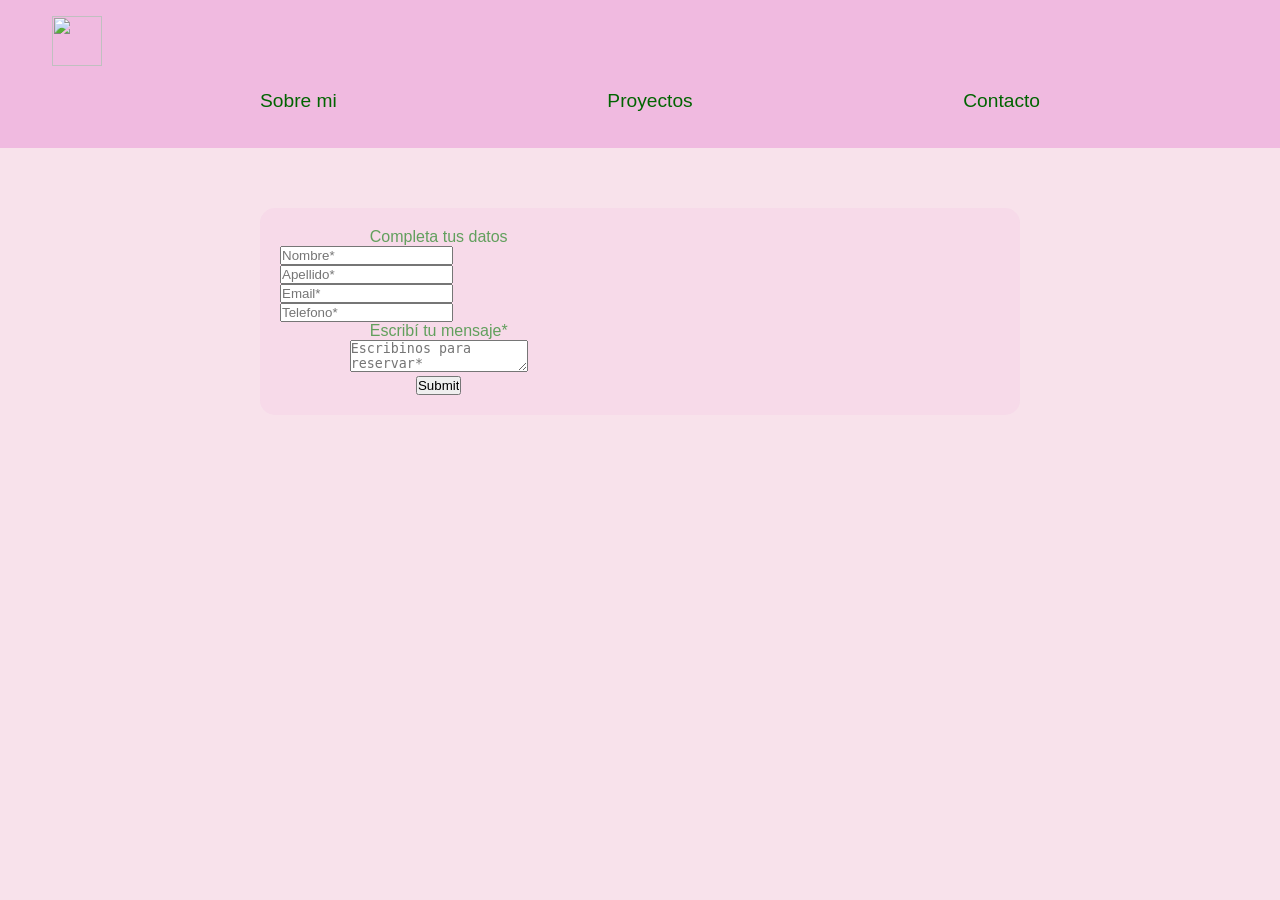
==== contacto.html @ 5eae5b71 "cree el html de proyectos, sobre mi y contacto" ====
<!DOCTYPE html>
<html lang="es">

<head>
    <link rel="icon" href="imagenes/favicon-rochi.png" alt="favicon">
    <meta charset="utf-8"/>
    <title>Rocio Gabalda</title>
    <link rel="stylesheet" href="estilos.css">
</head>

<body>
    
<!---------------------------------------- HEADER --------------------------------------------->

<header>
    <a href="index.html" target="_self" class="header_logo-container">
        <img class="header_logo" src="imagenes/logo-inicio.png" width="50px" height="50px">
    </a>
    <nav>
        <a href="sobremi.html"target="_self">Sobre mi</a>
        <a href="proyectos.html" target="_self">Proyectos</a>
        <a href="contacto.html" target="_self">Contacto</a>
    </nav>
</header>

<!---------------------------------------- MAIN --------------------------------------------->

<main>
    <section class="container_completatusdatos">
                    <form class="completatusdatos">
                        <div class="container_rellenar">
                            <p class="titulo_formularios">Completa tus datos</p>
                            <div class="rellenar">
                                <input class="estilo_input" type="text" name="Nombre" id="Nombre" maxlength="30" placeholder="Nombre*" required>
                                <input class="estilo_input" type="text" name="Nombre" id="Nombre" maxlength="30" placeholder="Apellido*" required>
                                <input class="estilo_input" type="email" name="Email" id="Email" placeholder="Email*" required>
                                <input class="estilo_input" type="tel" name="Telefono" id="Telefono" placeholder="Telefono*" required>
                            </div>
                        </div>

                        <div class="textarea">
                            <p class="subtitulos_formularios">Escribí tu mensaje*</p>
                            <textarea class="columna_escribinos" name="escribinos" id="escribinos" placeholder="Escribinos para reservar*" required></textarea>
                        </div>

                        <div class="enviar_mensaje">
                            <input class="boton_enviar_formulario" type="submit" name="Enviar" id="Enviar" placeholder="Enviar">
                        </div>
                    </form>
                </section>
            </section>
</main>
---- estilos.css ----
@charset "utf-8"; /* CSS DOCUMENT */
 
@font-face {
    font-family: poppins regular;
    src: url(fuentes/Poppins-Regular.ttf) format(truetype);
    font-weight: normal;
    font-style: normal;
}
 
@font-face {
    font-family: poppins bold;
    src: url(fuentes/Poppins-Bold.ttf) format(truetype);
    font-weight: bold;
    font-style: normal;
}
 
@font-face {
    font-family: poppins light;
    src: url(fuentes/Poppins-Light.ttf) format(truetype);
    font-weight: auto;
    font-style: normal;
}
 
* {
    margin: 0;
    padding: 0;
    box-sizing: border-box;
}
 
body {
    font-family: poppins light, sans-serif;
    color: #1d851daf;
    background-color: #f8e2eb;
}
 
/*aplicaciones*/
 
h1 {
    font-family: poppins regular, sans-serif;
    font-size: 2.5rem;
    color: darkgreen
}
 
h2 {
    font-family: poppins bold, sans-serif color;
    color: darkgreen
}
 
h3 {
    font-family: poppins bold, sans-serif;
    color: darkgreen
}
 
a {
    text-decoration: none;
    color: darkgreen;
    margin-left: 20px;
}
 
a:hover {
    color: rgb(156, 88, 136);
}
 
p, h2, h3 {
    text-align: center;
}
 
ul {
    text-align: center;
    list-style: none;
}
 
header {
    padding: 16px 32px;
    background-color: rgb(240, 186, 224);
    width: 100%;
}
 
header nav {
    display: flex;
    align-items: center;
    justify-content: space-between;
    max-width: 800px;
    margin: 0 auto;
    padding-top: 20px;
    padding-bottom: 20px;
}
 
header nav a {
    text-decoration: none;
    color: darkgreen;
    font-size: 1.2rem;
}
 
main {
    max-width: 800px;
    margin: 0 auto;
    padding: 20px;
}
 
 
div.contenedor-titulo {
    /*border: 1px solid darkgreen;*/
    padding: 20px;
    display: flex;
    gap: 20px;
    justify-content: space-between;
    align-items: center;
    background-color: rgb(240, 186, 224);
    border-radius: 15px;
    box-shadow: #DDD 10px 10px 15px;
}
 
div.contenedor-titulo div:first-child {
    max-width: 400px;
}
 
div.contenedor-titulo div:first-child p  {
    text-align: left;
}
 
div.contenedor-titulo h1 {
    margin:0;
    padding:0;
}
 
section {
    margin-top: 40px;
    padding:20px;
    background-color: rgba(240, 185, 223, 0.2);
    display: flex;
    flex-wrap: wrap;
    gap: 20px;
    justify-content: space-between;
    justify-items: center;
    border-radius: 15px;
}
 
section h2 {
    width: 100%;
}
section div {
    width: 45%;
    text-align: center;
}
section article {
    width: 100%;
    text-align: center;
}
section ul {
    width: 100%;
    text-align: center;
}
section ul li {
    font-size: 1.2rem;
    line-height: 45px;
    transition: all 0.3s ease-in-out;
    cursor: pointer;
}
section ul li:hover {
    color: rgb(240, 186, 224);
    transform: scale(1.1);
}
 
footer {
    padding: 16px 32px;
    background-color: rgb(240, 186, 224);
    width: 100%;
}
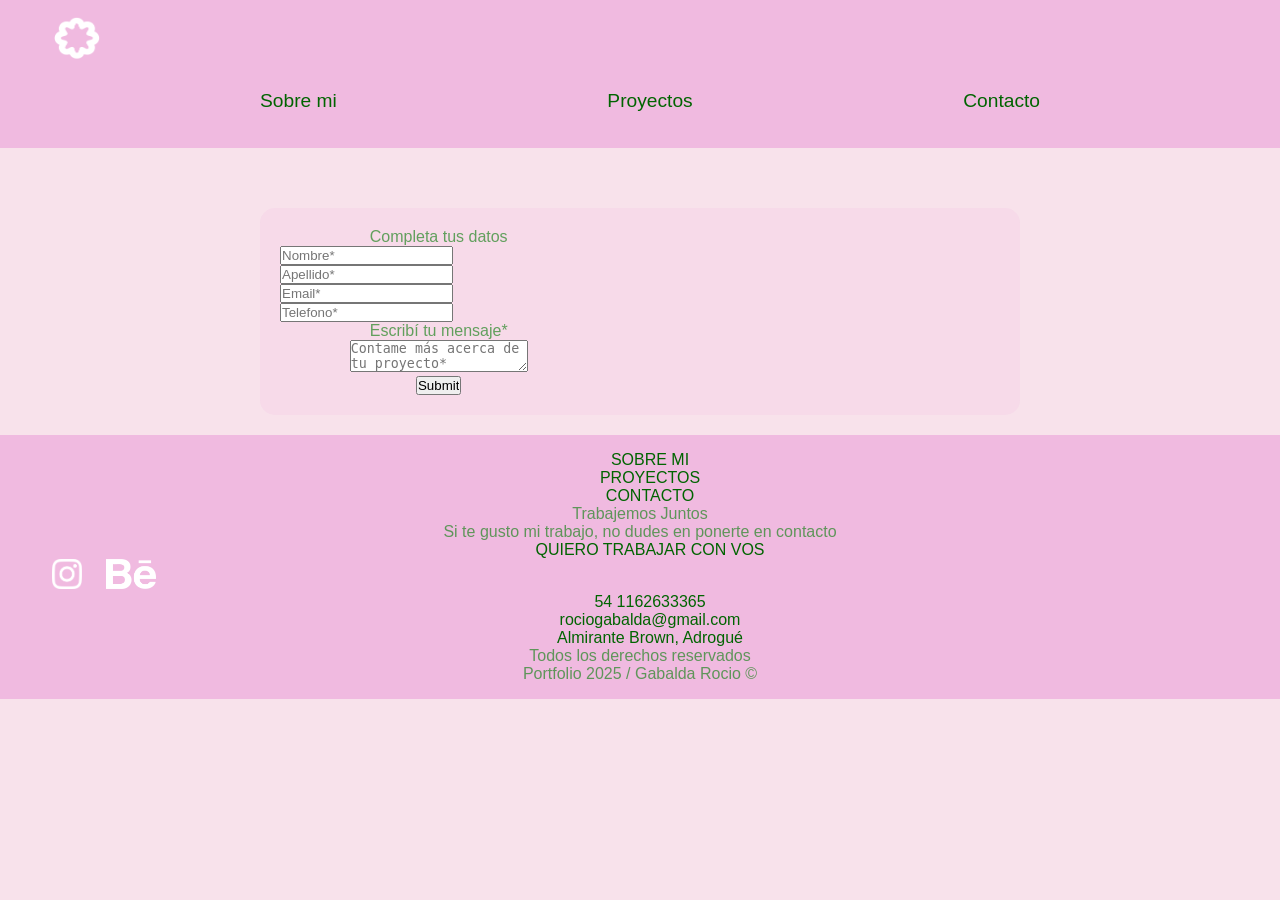
==== commit 3fbd3df3: "agregue fuentes" ====
--- a/contacto.html
+++ b/contacto.html
@@ -9,12 +9,12 @@
 </head>
 
 <body>
-    
+
 <!---------------------------------------- HEADER --------------------------------------------->
 
 <header>
     <a href="index.html" target="_self" class="header_logo-container">
-        <img class="header_logo" src="imagenes/logo-inicio.png" width="50px" height="50px">
+        <img class="header_logo" src="imagenes/header/logo-inicio.png" width="50px" height="50px">
     </a>
     <nav>
         <a href="sobremi.html"target="_self">Sobre mi</a>
@@ -40,7 +40,7 @@
 
                         <div class="textarea">
                             <p class="subtitulos_formularios">Escribí tu mensaje*</p>
-                            <textarea class="columna_escribinos" name="escribinos" id="escribinos" placeholder="Escribinos para reservar*" required></textarea>
+                            <textarea class="columna_escribinos" name="escribinos" id="escribinos" placeholder="Contame más acerca de tu proyecto*" required></textarea>
                         </div>
 
                         <div class="enviar_mensaje">
@@ -50,3 +50,69 @@
                 </section>
             </section>
 </main>
+
+<!---------------------------------------- FOOTER --------------------------------------------->
+
+<footer class="footer_contenedor">
+    <div class="footer_contactos">
+        <div class="botones_contenedor">
+            <div class="interlineado_botones_footer">
+            <ul class="botones_footer">
+                <li><a href="sobremi.html">SOBRE MI</a></li>
+                <li><a href="proyectos.html">PROYECTOS</a></li>
+                <li><a href="contacto.html">CONTACTO</a></li>
+            </ul>
+        </div>
+        </div>
+
+    <div class="container_trabajemosjuntos">
+        <div class="titulo_trabajemos">
+            <p class="trabajemosjuntos">Trabajemos Juntos</p>
+            <p class="sitegustomitrabajo">Si te gusto mi trabajo, no dudes en ponerte en contacto</p>
+        </div>
+        <div class="container_boton_quierotrabajarconvos">
+            <p class="boton_quierotrabajarconvos"><a href="contacto.html">QUIERO TRABAJAR CON VOS</a></p>
+        </div>
+    </div>
+
+    <div class="container_contactos">
+        <div class="derecha_contactos">
+            <div class="container_iconos_redes">
+                <a class="iconos_redes" href="https://www.instagram.com/litha.dg/" target="_blank">
+                    <img href="https://www.instagram.com/litha.dg/" target="_blank" src="imagenes/footer/instagram.png" width="30px" height="30px" alt="iconoig">
+                </a>
+                <a class="iconos_redes" href="https://www.behance.net/romendes1" target="_blank">
+                    <img src="imagenes/footer/behance.png" width="50px" height="30px" alt="iconobehance"> 
+                </a>
+            </div>
+
+        <div class="container_lista_contactos">    
+            <ul>
+                <li> 
+                    <a class="lista_contactos" href="" target="_blank">54 1162633365 </a>
+                </li>
+                <li> 
+                    <a class="lista_contactos" href="" target="_blank">rociogabalda@gmail.com </a>
+                </li>
+                <li> 
+                    <a class="lista_contactos" href="" target="_blank">Almirante Brown, Adrogué</a>
+                </li>
+            </ul>
+        </div>
+        </div>
+    </div>
+
+    </div>
+
+
+            <div class="container_derechosdeautor">
+                <div class="texto_derechos">
+                    <p>Todos los derechos reservados</p>
+                </div>
+                <div class="texto_derechos">
+                    <p>Portfolio 2025 / Gabalda Rocio ©</p>
+                </div>
+            </div>
+        
+</footer>
+</body>
--- a/estilos.css
+++ b/estilos.css
@@ -1,26 +1,33 @@
 @charset "utf-8"; /* CSS DOCUMENT */
- 
+
 @font-face {
-    font-family: poppins regular;
-    src: url(fuentes/Poppins-Regular.ttf) format(truetype);
+    font-family: comba;
+    src: url(fuentes/Comba\ BoldUltraWide.ttf) format(truetype);
     font-weight: normal;
     font-style: normal;
 }
- 
+
 @font-face {
     font-family: poppins bold;
     src: url(fuentes/Poppins-Bold.ttf) format(truetype);
     font-weight: bold;
     font-style: normal;
 }
- 
+
 @font-face {
-    font-family: poppins light;
-    src: url(fuentes/Poppins-Light.ttf) format(truetype);
-    font-weight: auto;
+    font-family: poppins medium;
+    src: url(fuentes/Poppins-Medium.ttf) format(truetype);
+    font-weight: medium;
     font-style: normal;
 }
- 
+
+@font-face {
+    font-family: poppins semi bold;
+    src: url(fuentes/Poppins-SemiBold.ttf) format(truetype);
+    font-weight: bold;
+    font-style: normal;
+}
+
 * {
     margin: 0;
     padding: 0;
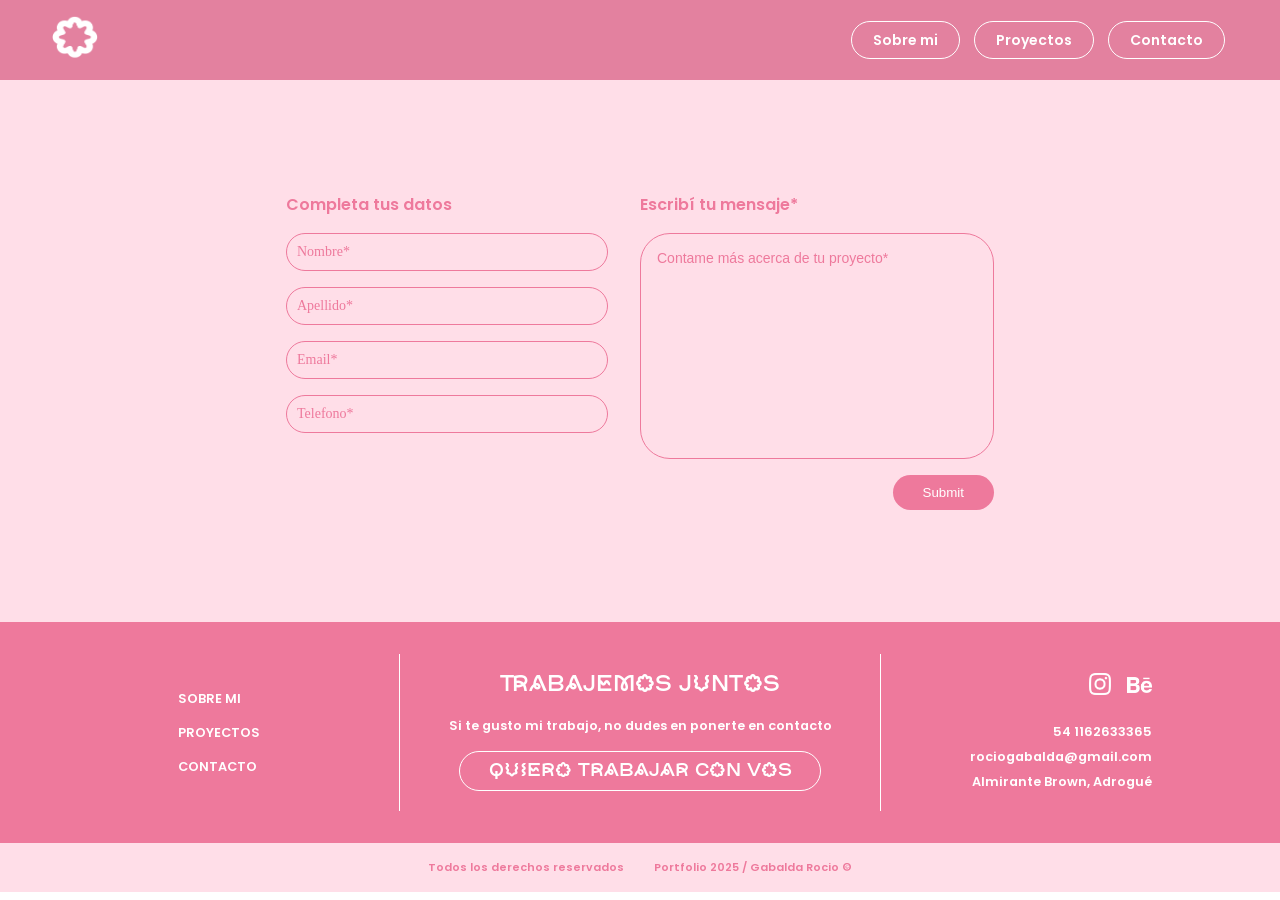
==== commit 076a0287: "hice cambios en el css" ====
--- a/contacto.html
+++ b/contacto.html
@@ -25,10 +25,10 @@
 
 <!---------------------------------------- MAIN --------------------------------------------->
 
-<main>
-    <section class="container_completatusdatos">
+<main class="fondo_rosa">
+    <section class="contenedor_completatusdatos">
                     <form class="completatusdatos">
-                        <div class="container_rellenar">
+                        <div class="contenedor_rellenar">
                             <p class="titulo_formularios">Completa tus datos</p>
                             <div class="rellenar">
                                 <input class="estilo_input" type="text" name="Nombre" id="Nombre" maxlength="30" placeholder="Nombre*" required>
@@ -39,12 +39,11 @@
                         </div>
 
                         <div class="textarea">
-                            <p class="subtitulos_formularios">Escribí tu mensaje*</p>
-                            <textarea class="columna_escribinos" name="escribinos" id="escribinos" placeholder="Contame más acerca de tu proyecto*" required></textarea>
+                            <p>Escribí tu mensaje*</p>
+                            <textarea class="escribi_tu_mensaje"" name="escribinos" id="escribinos" placeholder="Contame más acerca de tu proyecto*" required></textarea>
+                            <div class="enviar_mensaje">
+                            <input class="boton_enviar_formulario" type="submit" name="Enviar" id="Enviar" placeholder="Enviar">
                         </div>
-
-                        <div class="enviar_mensaje">
-                            <input class="boton_enviar_formulario" type="submit" name="Enviar" id="Enviar" placeholder="Enviar">
                         </div>
                     </form>
                 </section>
@@ -65,28 +64,28 @@
         </div>
         </div>
 
-    <div class="container_trabajemosjuntos">
+    <div class="contenedor_trabajemosjuntos">
         <div class="titulo_trabajemos">
             <p class="trabajemosjuntos">Trabajemos Juntos</p>
             <p class="sitegustomitrabajo">Si te gusto mi trabajo, no dudes en ponerte en contacto</p>
         </div>
-        <div class="container_boton_quierotrabajarconvos">
+        <div class="contenedor_boton_quierotrabajarconvos">
             <p class="boton_quierotrabajarconvos"><a href="contacto.html">QUIERO TRABAJAR CON VOS</a></p>
         </div>
     </div>
 
-    <div class="container_contactos">
+    <div class="contenedor_contactos">
         <div class="derecha_contactos">
-            <div class="container_iconos_redes">
+            <div class="contenedor_iconos_redes">
                 <a class="iconos_redes" href="https://www.instagram.com/litha.dg/" target="_blank">
-                    <img href="https://www.instagram.com/litha.dg/" target="_blank" src="imagenes/footer/instagram.png" width="30px" height="30px" alt="iconoig">
+                    <img href="https://www.instagram.com/litha.dg/" target="_blank" src="imagenes/footer/instagram.png" width="22px" height="" alt="iconoig">
                 </a>
                 <a class="iconos_redes" href="https://www.behance.net/romendes1" target="_blank">
-                    <img src="imagenes/footer/behance.png" width="50px" height="30px" alt="iconobehance"> 
+                    <img src="imagenes/footer/behance.png" width="25px" height="" alt="iconobehance"> 
                 </a>
             </div>
 
-        <div class="container_lista_contactos">    
+        <div class="contenedor_lista_contactos">    
             <ul>
                 <li> 
                     <a class="lista_contactos" href="" target="_blank">54 1162633365 </a>
@@ -105,7 +104,7 @@
     </div>
 
 
-            <div class="container_derechosdeautor">
+            <div class="contenedor_derechosdeautor">
                 <div class="texto_derechos">
                     <p>Todos los derechos reservados</p>
                 </div>
@@ -113,6 +112,8 @@
                     <p>Portfolio 2025 / Gabalda Rocio ©</p>
                 </div>
             </div>
-        
+
 </footer>
-</body>+</body>
+
+</html>
--- a/estilos.css
+++ b/estilos.css
@@ -1,4 +1,5 @@
 @charset "utf-8"; /* CSS DOCUMENT */
+
 
 @font-face {
     font-family: comba;
@@ -7,6 +8,7 @@
     font-style: normal;
 }
 
+
 @font-face {
     font-family: poppins bold;
     src: url(fuentes/Poppins-Bold.ttf) format(truetype);
@@ -14,12 +16,14 @@
     font-style: normal;
 }
 
+
 @font-face {
-    font-family: poppins medium;
-    src: url(fuentes/Poppins-Medium.ttf) format(truetype);
-    font-weight: medium;
-    font-style: normal;
-}
+    font-family: poppins light;
+    src: url(fuentes/Poppins-Light.ttf) format(truetype);
+    font-weight: auto;
+    font-family: poppins light;
+}
+
 
 @font-face {
     font-family: poppins semi bold;
@@ -31,146 +35,584 @@
 * {
     margin: 0;
     padding: 0;
-    box-sizing: border-box;
-}
- 
+}
+
+/* ======== AAPLICACIONES ======== */
 body {
-    font-family: poppins light, sans-serif;
-    color: #1d851daf;
-    background-color: #f8e2eb;
-}
- 
-/*aplicaciones*/
- 
-h1 {
-    font-family: poppins regular, sans-serif;
-    font-size: 2.5rem;
-    color: darkgreen
-}
- 
-h2 {
-    font-family: poppins bold, sans-serif color;
-    color: darkgreen
-}
- 
-h3 {
-    font-family: poppins bold, sans-serif;
-    color: darkgreen
-}
- 
-a {
-    text-decoration: none;
-    color: darkgreen;
-    margin-left: 20px;
-}
- 
-a:hover {
-    color: rgb(156, 88, 136);
-}
- 
-p, h2, h3 {
+    color: #EE799C;
     text-align: center;
-}
- 
-ul {
-    text-align: center;
-    list-style: none;
-}
- 
+    cursor: url(imagenes/cursor.png), auto;
+
+}
+
+/* ======== HEADER ======== */
 header {
-    padding: 16px 32px;
-    background-color: rgb(240, 186, 224);
-    width: 100%;
-}
- 
-header nav {
+    background-color: #e3819f;
+    display: flex;
+    justify-content: space-between;
+    align-items: center;
+    padding: 15px 50px;
+}
+
+.header_logo-container {
     display: flex;
     align-items: center;
-    justify-content: space-between;
-    max-width: 800px;
-    margin: 0 auto;
-    padding-top: 20px;
-    padding-bottom: 20px;
-}
- 
-header nav a {
+    gap: 10px;  
+}
+
+.contenedor_nav {
+display: flex;
+gap: 2rem;
+}
+
+nav a {
     text-decoration: none;
-    color: darkgreen;
-    font-size: 1.2rem;
-}
- 
-main {
-    max-width: 800px;
-    margin: 0 auto;
-    padding: 20px;
-}
- 
- 
-div.contenedor-titulo {
-    /*border: 1px solid darkgreen;*/
-    padding: 20px;
+    color: #fff;
+    font-family: 'poppins semi bold', sans-serif;
+    font-size: 14px;
+    border: 1px solid #fff;
+    border-radius: 20px;
+    padding: 8px 21px;
+    margin: 0 5px;
+    transition: 0.3s ease;
+}
+
+nav a:hover {
+    background-color: #fff;
+    color: #e3819f;
+}
+
+/* =========================== INDEX =============================== */
+
+/* ======== MAIN ======== */
+.hero_fondo {
+    height: 700px;
     display: flex;
-    gap: 20px;
-    justify-content: space-between;
+    justify-content: center;
     align-items: center;
-    background-color: rgb(240, 186, 224);
-    border-radius: 15px;
-    box-shadow: #DDD 10px 10px 15px;
-}
- 
-div.contenedor-titulo div:first-child {
-    max-width: 400px;
-}
- 
-div.contenedor-titulo div:first-child p  {
-    text-align: left;
-}
- 
-div.contenedor-titulo h1 {
-    margin:0;
-    padding:0;
-}
- 
-section {
-    margin-top: 40px;
-    padding:20px;
-    background-color: rgba(240, 185, 223, 0.2);
+    background-image: url('imagenes/inicio-fondo/fondo-inicio.jpg')
+}
+
+.hero_contenedor {
+    text-align: center;
+}
+
+.titulo_hero {
+    font-family: 'comba', sans-serif;
+    font-size: 42px;
+    text-transform: uppercase;
+    letter-spacing: 3px;
+    margin-bottom: 10px;
+}
+
+.subtitulo_hero {
+    font-family: 'poppins semi bold', sans-serif;
+    font-size: 18px;
+}
+
+.portfolio_2025 {
+    font-family: 'comba', sans-serif;
+    font-size: 20px;
+    margin-top: 60px;
+    letter-spacing: 2px;
+}
+
+
+/* =========================== SOBRE MI =============================== */
+
+.fondo_rosa {
+background-color: #FFDEE8;
+}
+
+.contenedor_me_llamo_rochi {
+display: flex;
+align-items: center;
+justify-content: center;
+padding: 6rem;
+gap: 4rem;
+flex-direction: row-reverse;
+}
+
+.contenedor_sobremi {
+display: flex;
+width: 50%;
+flex-direction: column;
+align-items: flex-start;
+gap: 1.8rem;
+}
+
+.titulo_sobremi {
+font-family: 'comba', sans-serif;
+font-size: 2.5rem;
+text-align: left;
+}
+
+.parrafo_sobremi {
+font-family: 'poppins light', sans-serif;
+font-size: 16px;
+text-align: left;
+width: 400px;
+}
+
+video {
+border-radius: 20px;
+}
+
+.flexbox-educacion {
+display: flex;
+justify-content: center;
+align-items: flex-start;
+text-align: center;
+gap: 7rem;
+font-family: poppins semi bold;
+}
+
+.educativo, .unla {
+display: flex;
+flex-direction: column;
+align-items: center;
+gap: 1px;
+}
+
+.subtitulo_edu {
+font-family: poppins light;
+}
+
+.años_edu {
+font-family: poppins light;
+font-style: italic;
+}
+
+.contenedor_programas {
+display: flex;
+flex-direction: column;
+align-items: center;
+gap: 2rem;
+font-family: poppins semi bold;
+padding: 8rem 0;
+}
+
+.lista_programas {
+display: flex;
+flex-direction: column;
+align-items: flex-start;
+gap: 2rem;
+list-style: none;
+}
+
+.li_programas {
+display: flex;
+align-items: center;
+gap: 2rem;
+}
+
+/* =========================== SOBRE MI media =============================== */
+
+@media (max-width: 600px) {
+    .contenedor_me_llamo_rochi {
+        flex-direction: column;
+        padding: 2rem;
+    }
+
+    .contenedor_sobremi {
+        width: 100%;
+        align-items: center;
+        justify-content: center;
+    }
+
+    .parrafo_sobremi {
+        width: 100%;
+    }
+
+    .flexbox-educacion {
+        flex-direction: column;
+        text-align: center
+        gap: rem;
+    }
+
+    footer {
+        flex-direction: column;
+        width: 100%;
+        margin: 0;
+        
+    }
+
+    .contenedor_footer{
+        flex-direction: column;
+        width: 100%;
+        margin: 0%;
+    }
+
+    .footer_contactos{
+        flex-direction: column;
+        width: 100%;
+        margin: 0%;
+        gap: 3rem;
+    }
+
+    .botones_contenedor{
+        display: flex;
+        flex-direction: row;
+        width: 100%;
+        margin: 0%;
+    }
+
+    .botones_footer{
+        display: flex;
+        flex-direction: row;
+        width: 100%;
+        margin: 0%;
+    }
+
+    .botones_footer li {
+        font-size: 0.8rem;
+    }
+
+    .contenedor_trabajemosjuntos{
+        border: none;
+    }
+
+    .contenedor_contactos{
+        height: auto;
+        width: auto;
+    }
+    .derecha_contactos {
+        flex-direction: row;
+        gap: 20vh;
+        align-items: flex-start;
+        width: 100%;
+    }
+
+    .contenedor_derechosdeautor{
+        gap: 15vh;
+    }
+
+    .trabajemosjuntos {
+        width: auto;
+    }
+
+}
+
+/* =========================== PROYECTOS =============================== */
+
+.imagenes_flexbox {
+display: flex;
+justify-content: center;
+align-items: center;
+gap: 1rem;
+flex-wrap: wrap;
+padding: 2rem 0;
+list-style: none;
+transition: transform 0.25s ease, box-shadow 0.25s ease;
+will-change: transform;
+transform-origin: center center;
+border-radius: 8px;
+}
+
+
+/* =========================== CONTACTOS =============================== */
+
+.contenedor_completatusdatos {
+display: flex;
+align-items: center;
+gap: 2rem;
+font-family: poppins semi bold;
+padding: 7rem;
+justify-content: center;
+}
+
+.completatusdatos {
+display: flex;
+gap: 2rem;
+flex-wrap: wrap;
+align-items: flex-start;
+justify-content: center;
+}
+
+.contenedor_rellenar {
+display: flex;
+flex-direction: column;
+text-align: left;
+gap: 1rem;
+}
+
+.textarea {
+position: relative;
+display: flex;
+flex-direction: column;
+align-items: flex-start;
+gap: 1rem;
+}
+
+.rellenar {
+display: flex;
+align-items: center;
+flex-direction: column;
+gap: 1rem;
+}
+
+.titulo_formularios {
+font-family: poppins semi bold;
+}
+
+.comtenedor_rellenar {
+display: flex;
+text-align: left;
+flex-direction: column;
+gap: 2rem;
+}
+
+.estilo_input {
+padding: 10px;
+border: 1px solid #EE799C;
+border-radius: 30px;
+font-family: poppins light;
+font-size: 14px;
+width: 300px;
+color: #EE799C;
+background-color: #FFDEE8;
+}
+
+.estilo_input::placeholder {
+color: #EE799C;
+opacity: 1;
+}
+
+.escribi_tu_mensaje {
+padding: 1rem;
+width: 20rem;
+height: 12rem;
+border-radius: 30px;
+border: 1px solid #EE799C;
+background-color: #FFDEE8;
+color: #EE799C;
+font-family: 'Poppins', sans-serif;
+font-size: 14px;
+resize: none;
+}
+
+.escribi_tu_mensaje::placeholder {
+color: #EE799C;
+opacity: 1;
+}
+
+.enviar_mensaje {
+display: flex;
+justify-content: flex-end;
+width: 100%;
+}
+
+.boton_enviar_formulario {
+background-color: #EE799C;
+color: #fff;
+border: none;
+border-radius: 30px;
+padding: 10px 30px;
+font-family: 'Poppins', sans-serif;
+font-weight: 500;
+cursor: pointer;
+transition: all 0.3s ease;
+}
+
+.boton_enviar_formulario:hover {
+background-color: #FFB6C1; /* tono más claro al pasar el mouse */
+color: #EE799C;
+}
+
+/* ======== FOOTER ======== */
+.footer_contenedor {
+display: flex;
+flex-direction: column;
+justify-content: center;
+align-items: center;
+font-family: poppins semi bold;
+color: #FFF;
+}
+
+.footer_contactos {
+display: flex;
+width: 100%;
+padding: 2rem 0;
+gap: 5rem;
+justify-content: center;
+align-items: center;
+background: #EE799C;
+}
+
+/* ======== FOOTER BOTONES ======== */
+
+.botones_contenedor {
+display: flex;
+width: 200px;
+justify-content: center;
+align-items: flex-start;
+}
+
+.interlineado_botones_footer ul {
+display: flex;
+flex-direction: column;
+align-items: flex-start;
+gap: 1rem;
+}
+
+.botones_footer {
+display: flex;
+flex-direction: column;
+align-items: flex-start;
+color: #FFF;
+font-size: 0.8rem;
+list-style: none;
+text-decoration: none;
+}
+
+.botones_footer li {
+text-decoration: none;
+list-style: none;
+}
+
+.botones_footer a {
+text-decoration: none;
+color: #fff;
+}
+
+.botones_footer a:hover {
+text-decoration: underline;
+color: #fff;
+}
+
+/* ======== TRABAJEMOS JUNTOS ======== */
+
+.contenedor_trabajemosjuntos {
+display: flex;
+padding: 1.25rem 0;
+flex-direction: column;
+justify-content: center;
+align-items: center;
+gap: 1rem;
+border-right: 1px solid #FFF;
+border-left: 1px solid #FFF;
+}
+
+.titulo_trabajemos {
+display: flex;
+flex-direction: column;
+align-items: center;
+gap: 1.25rem;
+color: #FFF;
+}
+
+.trabajemosjuntos {
+color: #FFF;
+text-align: center;
+font-size: 1.2rem;
+font-style: normal;
+font-weight: 400;
+line-height: normal;
+width: 30rem;
+font-family: comba;
+}
+
+.sitegustomitrabajo {
+color: #FFF;
+text-align: center;
+font-size: 0.8rem;
+font-style: normal;
+line-height: normal;
+}
+
+.contenedor_boton_quierotrabajarconvos {
+display: flex;
+padding: 0.6rem 1.8rem;
+justify-content: center;
+align-items: center;
+border-radius: 3rem;
+border: 1px solid #FFF;
+font-family: comba;
+}
+
+.boton_quierotrabajarconvos {
+color: #FFF;
+text-align: center;
+font-size: 1rem;
+text-decoration: none;
+}
+
+.boton_quierotrabajarconvos a {
+color: #FFF;
+text-decoration: none;
+}
+
+.contenedor_boton_quierotrabajarconvos:hover {
+background-color: #fff;
+color: #e3819f;
+}
+
+.boton_quierotrabajarconvos a:hover {
+color:#EE799C;
+font-weight: bold;
+background-color: #FFF;
+border-radius: 2rem;
+}
+
+/* ======== TRABAJEMOS JUNTOS ======== */
+
+.contenedor_contactos {
+display: flex;
+width: 200px;
+justify-content: center;
+align-items: center;
+}
+
+.derecha_contactos {
+display: flex;
+flex-direction: column;
+gap: 1rem; 
+}
+
+.contenedor_iconos_redes {
+display: flex;
+justify-content: flex-end;
+align-items: center;
+gap: 1rem;
+}
+
+.contenedor_lista_contactos ul {
+display: flex;
+flex-direction: column;
+justify-content: flex-end;
+align-items: flex-end;
+list-style: none;
+}
+
+.lista_contactos {
+color: #FFF;
+font-size: 0.8rem;
+font-style: normal;
+font-weight: 500;
+line-height: normal;
+list-style: none;
+text-decoration: none;
+}
+
+.lista_contactos:hover {
+    opacity: 0.7;
+}
+
+
+/* ======== DERECHOS DE AUTOR ======== */
+
+
+.contenedor_derechosdeautor {
+    background-color: #FFDEE8;
     display: flex;
-    flex-wrap: wrap;
-    gap: 20px;
-    justify-content: space-between;
-    justify-items: center;
-    border-radius: 15px;
-}
- 
-section h2 {
+    justify-content: center;
+    gap: 30px;
+    font-size: 11px;
     width: 100%;
-}
-section div {
-    width: 45%;
-    text-align: center;
-}
-section article {
-    width: 100%;
-    text-align: center;
-}
-section ul {
-    width: 100%;
-    text-align: center;
-}
-section ul li {
-    font-size: 1.2rem;
-    line-height: 45px;
-    transition: all 0.3s ease-in-out;
-    cursor: pointer;
-}
-section ul li:hover {
-    color: rgb(240, 186, 224);
-    transform: scale(1.1);
-}
- 
-footer {
-    padding: 16px 32px;
-    background-color: rgb(240, 186, 224);
-    width: 100%;
-}+    padding: 1rem 0;
+}
+
+.texto_derechos {
+    color: #EE799C;
+    font-family: poppins semi bold;
+}
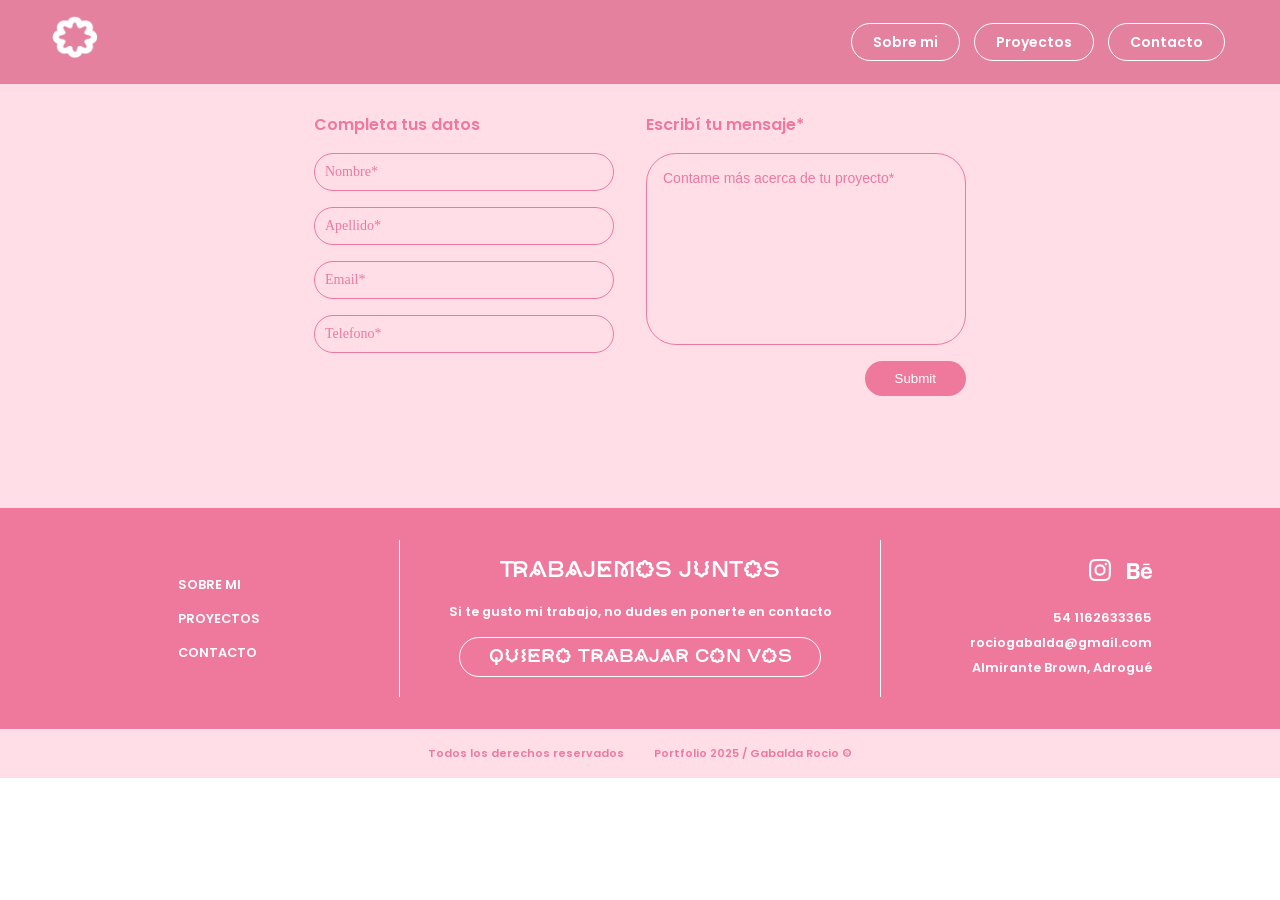
==== commit e001704f: "actualizaciones en el css a mobile" ====
--- a/contacto.html
+++ b/contacto.html
@@ -3,7 +3,7 @@
 
 <head>
     <link rel="icon" href="imagenes/favicon-rochi.png" alt="favicon">
-    <meta charset="utf-8"/>
+    <meta charset="utf-8" />
     <title>Rocio Gabalda</title>
     <link rel="stylesheet" href="estilos.css">
 </head>
@@ -12,108 +12,114 @@
 
 <!---------------------------------------- HEADER --------------------------------------------->
 
-<header>
-    <a href="index.html" target="_self" class="header_logo-container">
-        <img class="header_logo" src="imagenes/header/logo-inicio.png" width="50px" height="50px">
-    </a>
-    <nav>
-        <a href="sobremi.html"target="_self">Sobre mi</a>
-        <a href="proyectos.html" target="_self">Proyectos</a>
-        <a href="contacto.html" target="_self">Contacto</a>
-    </nav>
-</header>
+    <header>
+        <a href="index.html" target="_self" class="header_logo-container">
+            <img class="header_logo" src="imagenes/header/logo-inicio.png" width="50px" height="50px">
+        </a>
+        <nav>
+            <a href="sobremi.html" target="_self">Sobre mi</a>
+            <a href="proyectos.html" target="_self">Proyectos</a>
+            <a href="contacto.html" target="_self">Contacto</a>
+        </nav>
+    </header>
 
-<!---------------------------------------- MAIN --------------------------------------------->
+    <!---------------------------------------- MAIN --------------------------------------------->
 
-<main class="fondo_rosa">
-    <section class="contenedor_completatusdatos">
-                    <form class="completatusdatos">
-                        <div class="contenedor_rellenar">
-                            <p class="titulo_formularios">Completa tus datos</p>
-                            <div class="rellenar">
-                                <input class="estilo_input" type="text" name="Nombre" id="Nombre" maxlength="30" placeholder="Nombre*" required>
-                                <input class="estilo_input" type="text" name="Nombre" id="Nombre" maxlength="30" placeholder="Apellido*" required>
-                                <input class="estilo_input" type="email" name="Email" id="Email" placeholder="Email*" required>
-                                <input class="estilo_input" type="tel" name="Telefono" id="Telefono" placeholder="Telefono*" required>
-                            </div>
-                        </div>
+    <main class="fondo_rosa">
+        <section class="contenedor_completatusdatos">
+            <form class="completatusdatos">
+                <div class="contenedor_rellenar">
+                    <p class="titulo_formularios">Completa tus datos</p>
+                    <div class="rellenar">
+                        <input class="estilo_input" type="text" name="Nombre" id="Nombre" maxlength="30"
+                            placeholder="Nombre*" required>
+                        <input class="estilo_input" type="text" name="Nombre" id="Nombre" maxlength="30"
+                            placeholder="Apellido*" required>
+                        <input class="estilo_input" type="email" name="Email" id="Email" placeholder="Email*" required>
+                        <input class="estilo_input" type="tel" name="Telefono" id="Telefono" placeholder="Telefono*"
+                            required>
+                    </div>
+                </div>
 
-                        <div class="textarea">
-                            <p>Escribí tu mensaje*</p>
-                            <textarea class="escribi_tu_mensaje"" name="escribinos" id="escribinos" placeholder="Contame más acerca de tu proyecto*" required></textarea>
-                            <div class="enviar_mensaje">
-                            <input class="boton_enviar_formulario" type="submit" name="Enviar" id="Enviar" placeholder="Enviar">
-                        </div>
-                        </div>
-                    </form>
-                </section>
-            </section>
-</main>
+                <div class="textarea">
+                    <p>Escribí tu mensaje*</p>
+                    <textarea class="escribi_tu_mensaje"" name=" escribinos" id="escribinos"
+                        placeholder="Contame más acerca de tu proyecto*" required></textarea>
+                    <div class="enviar_mensaje">
+                        <input class="boton_enviar_formulario" type="submit" name="Enviar" id="Enviar"
+                            placeholder="Enviar">
+                    </div>
+                </div>
+            </form>
+        </section>
+        </section>
+    </main>
 
-<!---------------------------------------- FOOTER --------------------------------------------->
+    <!---------------------------------------- FOOTER --------------------------------------------->
 
-<footer class="footer_contenedor">
-    <div class="footer_contactos">
-        <div class="botones_contenedor">
-            <div class="interlineado_botones_footer">
-            <ul class="botones_footer">
-                <li><a href="sobremi.html">SOBRE MI</a></li>
-                <li><a href="proyectos.html">PROYECTOS</a></li>
-                <li><a href="contacto.html">CONTACTO</a></li>
-            </ul>
-        </div>
-        </div>
-
-    <div class="contenedor_trabajemosjuntos">
-        <div class="titulo_trabajemos">
-            <p class="trabajemosjuntos">Trabajemos Juntos</p>
-            <p class="sitegustomitrabajo">Si te gusto mi trabajo, no dudes en ponerte en contacto</p>
-        </div>
-        <div class="contenedor_boton_quierotrabajarconvos">
-            <p class="boton_quierotrabajarconvos"><a href="contacto.html">QUIERO TRABAJAR CON VOS</a></p>
-        </div>
-    </div>
-
-    <div class="contenedor_contactos">
-        <div class="derecha_contactos">
-            <div class="contenedor_iconos_redes">
-                <a class="iconos_redes" href="https://www.instagram.com/litha.dg/" target="_blank">
-                    <img href="https://www.instagram.com/litha.dg/" target="_blank" src="imagenes/footer/instagram.png" width="22px" height="" alt="iconoig">
-                </a>
-                <a class="iconos_redes" href="https://www.behance.net/romendes1" target="_blank">
-                    <img src="imagenes/footer/behance.png" width="25px" height="" alt="iconobehance"> 
-                </a>
-            </div>
-
-        <div class="contenedor_lista_contactos">    
-            <ul>
-                <li> 
-                    <a class="lista_contactos" href="" target="_blank">54 1162633365 </a>
-                </li>
-                <li> 
-                    <a class="lista_contactos" href="" target="_blank">rociogabalda@gmail.com </a>
-                </li>
-                <li> 
-                    <a class="lista_contactos" href="" target="_blank">Almirante Brown, Adrogué</a>
-                </li>
-            </ul>
-        </div>
-        </div>
-    </div>
-
-    </div>
-
-
-            <div class="contenedor_derechosdeautor">
-                <div class="texto_derechos">
-                    <p>Todos los derechos reservados</p>
-                </div>
-                <div class="texto_derechos">
-                    <p>Portfolio 2025 / Gabalda Rocio ©</p>
+    <footer class="footer_contenedor">
+        <div class="footer_contactos">
+            <div class="botones_contenedor">
+                <div class="interlineado_botones_footer">
+                    <ul class="botones_footer">
+                        <li><a href="sobremi.html">SOBRE MI</a></li>
+                        <li><a href="proyectos.html">PROYECTOS</a></li>
+                        <li><a href="contacto.html">CONTACTO</a></li>
+                    </ul>
                 </div>
             </div>
 
-</footer>
+            <div class="contenedor_trabajemosjuntos">
+                <div class="titulo_trabajemos">
+                    <p class="trabajemosjuntos">Trabajemos Juntos</p>
+                    <p class="sitegustomitrabajo">Si te gusto mi trabajo, no dudes en ponerte en contacto</p>
+                </div>
+                <div class="contenedor_boton_quierotrabajarconvos">
+                    <p class="boton_quierotrabajarconvos"><a href="contacto.html">QUIERO TRABAJAR CON VOS</a></p>
+                </div>
+            </div>
+
+            <div class="contenedor_contactos">
+                <div class="derecha_contactos">
+                    <div class="contenedor_iconos_redes">
+                        <a class="iconos_redes" href="https://www.instagram.com/litha.dg/" target="_blank">
+                            <img href="https://www.instagram.com/litha.dg/" target="_blank"
+                                src="imagenes/footer/instagram.png" width="22px" height="" alt="iconoig">
+                        </a>
+                        <a class="iconos_redes" href="https://www.behance.net/romendes1" target="_blank">
+                            <img src="imagenes/footer/behance.png" width="25px" height="" alt="iconobehance">
+                        </a>
+                    </div>
+
+                    <div class="contenedor_lista_contactos">
+                        <ul>
+                            <li>
+                                <a class="lista_contactos" href="" target="_blank">54 1162633365 </a>
+                            </li>
+                            <li>
+                                <a class="lista_contactos" href="" target="_blank">rociogabalda@gmail.com </a>
+                            </li>
+                            <li>
+                                <a class="lista_contactos" href="" target="_blank">Almirante Brown, Adrogué</a>
+                            </li>
+                        </ul>
+                    </div>
+                </div>
+            </div>
+
+        </div>
+
+
+        <div class="contenedor_derechosdeautor">
+            <div class="texto_derechos">
+                <p>Todos los derechos reservados</p>
+            </div>
+            <div class="texto_derechos">
+                <p>Portfolio 2025 / Gabalda Rocio ©</p>
+            </div>
+        </div>
+
+    </footer>
 </body>
 
 </html>
--- a/estilos.css
+++ b/estilos.css
@@ -35,6 +35,7 @@
 * {
     margin: 0;
     padding: 0;
+    box-sizing: border-box;
 }
 
 /* ======== AAPLICACIONES ======== */
@@ -52,13 +53,25 @@
     justify-content: space-between;
     align-items: center;
     padding: 15px 50px;
-}
-
-.header_logo-container {
-    display: flex;
-    align-items: center;
-    gap: 10px;  
-}
+    position: fixed;
+    top: 0;
+    left: 0;
+    width: 100%;
+}
+
+.header_logo{
+    animation: girar 5s linear infinite; 
+}
+
+@keyframes girar {
+    from {
+        transform: rotate(0deg);
+    }
+    to {
+        transform: rotate(360deg);
+    }
+}
+
 
 .contenedor_nav {
 display: flex;
@@ -128,7 +141,7 @@
 display: flex;
 align-items: center;
 justify-content: center;
-padding: 6rem;
+padding: 10rem;
 gap: 4rem;
 flex-direction: row-reverse;
 }
@@ -139,6 +152,7 @@
 flex-direction: column;
 align-items: flex-start;
 gap: 1.8rem;
+margin-top: 6rem;
 }
 
 .titulo_sobremi {
@@ -156,6 +170,7 @@
 
 video {
 border-radius: 20px;
+margin-top: 20px;
 }
 
 .flexbox-educacion {
@@ -208,90 +223,71 @@
 
 /* =========================== SOBRE MI media =============================== */
 
-@media (max-width: 600px) {
+@media screen and (max-width: 600px) {
     .contenedor_me_llamo_rochi {
-        flex-direction: column;
-        padding: 2rem;
-    }
-
-    .contenedor_sobremi {
-        width: 100%;
+        display: flex;
         align-items: center;
         justify-content: center;
+        padding: 2rem;              /* reducir padding para móviles */
+        gap: 1.5rem;
+        flex-direction: column-reverse; /* apilar y poner texto arriba del video */
+    }
+
+    .contenedor_sobremi {
+        display: flex;
+        width: 100%;               /* ocupar todo el ancho en móvil */
+        flex-direction: column;
+        align-items: center;       /* centrar el contenido */
+        gap: 1rem;
+        margin-top: 2rem;          /* separarlo del header en móvil */
+    }
+
+    .titulo_sobremi {
+        font-size: 1.8rem;         /* tamaño más apropiado para móvil */
+        text-align: center;
     }
 
     .parrafo_sobremi {
+        font-size: 14px;
+        text-align: center;
         width: 100%;
+    }
+
+    video {
+        border-radius: 12px;
+        margin-top: 1rem;
+        width: 100%;
+        max-width: 420px;
+        height: auto;
     }
 
     .flexbox-educacion {
         flex-direction: column;
-        text-align: center
-        gap: rem;
-    }
-
-    footer {
-        flex-direction: column;
-        width: 100%;
-        margin: 0;
-        
-    }
-
-    .contenedor_footer{
-        flex-direction: column;
-        width: 100%;
-        margin: 0%;
-    }
-
-    .footer_contactos{
-        flex-direction: column;
-        width: 100%;
-        margin: 0%;
-        gap: 3rem;
-    }
-
-    .botones_contenedor{
-        display: flex;
-        flex-direction: row;
-        width: 100%;
-        margin: 0%;
-    }
-
-    .botones_footer{
-        display: flex;
-        flex-direction: row;
-        width: 100%;
-        margin: 0%;
-    }
-
-    .botones_footer li {
-        font-size: 0.8rem;
-    }
-
-    .contenedor_trabajemosjuntos{
-        border: none;
-    }
-
-    .contenedor_contactos{
-        height: auto;
-        width: auto;
-    }
-    .derecha_contactos {
-        flex-direction: row;
-        gap: 20vh;
-        align-items: flex-start;
-        width: 100%;
-    }
-
-    .contenedor_derechosdeautor{
-        gap: 15vh;
-    }
-
-    .trabajemosjuntos {
-        width: auto;
-    }
-
-}
+        justify-content: center;
+        align-items: center;
+        gap: 2rem;
+    }
+
+    .educativo, .unla {
+        align-items: center;
+    }
+
+    .contenedor_programas {
+        padding: 4rem 0;
+        gap: 1rem;
+    }
+
+    .lista_programas {
+        align-items: center;
+        gap: 1rem;
+    }
+
+    .li_programas {
+        gap: 1rem;
+        justify-content: center;
+    }
+}
+
 
 /* =========================== PROYECTOS =============================== */
 
@@ -303,10 +299,11 @@
 flex-wrap: wrap;
 padding: 2rem 0;
 list-style: none;
-transition: transform 0.25s ease, box-shadow 0.25s ease;
-will-change: transform;
-transform-origin: center center;
-border-radius: 8px;
+}
+
+.imagenes_flexbox img:hover {
+    transform: scale(1.15);
+    transition: transform 0.3s ease;
 }
 
 
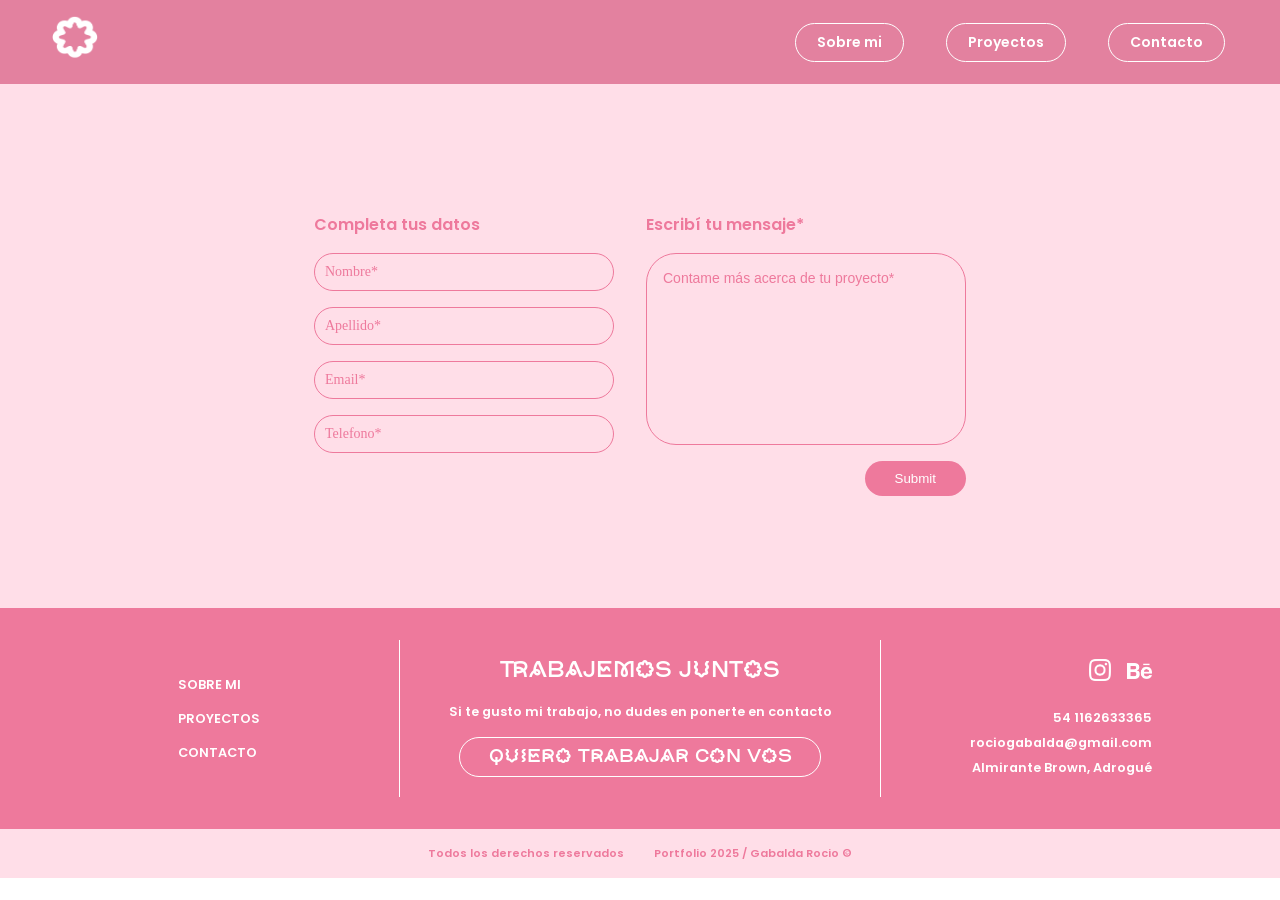
==== commit 2db0863d: "ultimas correciones" ====
--- a/contacto.html
+++ b/contacto.html
@@ -4,6 +4,7 @@
 <head>
     <link rel="icon" href="imagenes/favicon-rochi.png" alt="favicon">
     <meta charset="utf-8" />
+    <meta name="viewport" content="width=device-width, initial-scale=1.0">
     <title>Rocio Gabalda</title>
     <link rel="stylesheet" href="estilos.css">
 </head>
@@ -13,10 +14,12 @@
 <!---------------------------------------- HEADER --------------------------------------------->
 
     <header>
+        <input type="checkbox" id="abrir-menu" class="header_checkbox">
+        <label for="abrir-menu" class="header_abrir_nav_boton" role="button" aria-label="Abrir menú">☰</label>
         <a href="index.html" target="_self" class="header_logo-container">
             <img class="header_logo" src="imagenes/header/logo-inicio.png" width="50px" height="50px">
         </a>
-        <nav>
+        <nav class="contenedor_nav">
             <a href="sobremi.html" target="_self">Sobre mi</a>
             <a href="proyectos.html" target="_self">Proyectos</a>
             <a href="contacto.html" target="_self">Contacto</a>
--- a/estilos.css
+++ b/estilos.css
@@ -1,5 +1,4 @@
 @charset "utf-8"; /* CSS DOCUMENT */
-
 
 @font-face {
     font-family: comba;
@@ -8,7 +7,6 @@
     font-style: normal;
 }
 
-
 @font-face {
     font-family: poppins bold;
     src: url(fuentes/Poppins-Bold.ttf) format(truetype);
@@ -16,7 +14,6 @@
     font-style: normal;
 }
 
-
 @font-face {
     font-family: poppins light;
     src: url(fuentes/Poppins-Light.ttf) format(truetype);
@@ -24,7 +21,6 @@
     font-family: poppins light;
 }
 
-
 @font-face {
     font-family: poppins semi bold;
     src: url(fuentes/Poppins-SemiBold.ttf) format(truetype);
@@ -40,10 +36,9 @@
 
 /* ======== AAPLICACIONES ======== */
 body {
-    color: #EE799C;
+    color: #ee799c;
     text-align: center;
     cursor: url(imagenes/cursor.png), auto;
-
 }
 
 /* ======== HEADER ======== */
@@ -59,8 +54,8 @@
     width: 100%;
 }
 
-.header_logo{
-    animation: girar 5s linear infinite; 
+.header_logo {
+    animation: girar 5s linear infinite;
 }
 
 @keyframes girar {
@@ -72,16 +67,15 @@
     }
 }
 
-
 .contenedor_nav {
-display: flex;
-gap: 2rem;
+    display: flex;
+    gap: 2rem;
 }
 
 nav a {
     text-decoration: none;
     color: #fff;
-    font-family: 'poppins semi bold', sans-serif;
+    font-family: "poppins semi bold", sans-serif;
     font-size: 14px;
     border: 1px solid #fff;
     border-radius: 20px;
@@ -103,7 +97,7 @@
     display: flex;
     justify-content: center;
     align-items: center;
-    background-image: url('imagenes/inicio-fondo/fondo-inicio.jpg')
+    background-image: url("imagenes/inicio-fondo/fondo-inicio.jpg");
 }
 
 .hero_contenedor {
@@ -111,7 +105,7 @@
 }
 
 .titulo_hero {
-    font-family: 'comba', sans-serif;
+    font-family: "comba", sans-serif;
     font-size: 42px;
     text-transform: uppercase;
     letter-spacing: 3px;
@@ -119,131 +113,216 @@
 }
 
 .subtitulo_hero {
-    font-family: 'poppins semi bold', sans-serif;
+    font-family: "poppins semi bold", sans-serif;
     font-size: 18px;
 }
 
 .portfolio_2025 {
-    font-family: 'comba', sans-serif;
+    font-family: "comba", sans-serif;
     font-size: 20px;
     margin-top: 60px;
     letter-spacing: 2px;
 }
 
-
 /* =========================== SOBRE MI =============================== */
 
 .fondo_rosa {
-background-color: #FFDEE8;
+    background-color: #ffdee8;
+    padding-top: 100px;
 }
 
 .contenedor_me_llamo_rochi {
-display: flex;
-align-items: center;
-justify-content: center;
-padding: 10rem;
-gap: 4rem;
-flex-direction: row-reverse;
+    display: flex;
+    align-items: center;
+    justify-content: center;
+    padding: 10rem;
+    gap: 4rem;
+    flex-direction: row-reverse;
 }
 
 .contenedor_sobremi {
-display: flex;
-width: 50%;
-flex-direction: column;
-align-items: flex-start;
-gap: 1.8rem;
-margin-top: 6rem;
+    display: flex;
+    width: 50%;
+    flex-direction: column;
+    align-items: flex-start;
+    gap: 1.8rem;
+    margin-top: 6rem;
 }
 
 .titulo_sobremi {
-font-family: 'comba', sans-serif;
-font-size: 2.5rem;
-text-align: left;
+    font-family: "comba", sans-serif;
+    font-size: 2.5rem;
+    text-align: left;
 }
 
 .parrafo_sobremi {
-font-family: 'poppins light', sans-serif;
-font-size: 16px;
-text-align: left;
-width: 400px;
+    font-family: "poppins light", sans-serif;
+    font-size: 16px;
+    text-align: left;
+    width: 400px;
 }
 
 video {
-border-radius: 20px;
-margin-top: 20px;
+    border-radius: 20px;
+    margin-top: 20px;
 }
 
 .flexbox-educacion {
-display: flex;
-justify-content: center;
-align-items: flex-start;
-text-align: center;
-gap: 7rem;
-font-family: poppins semi bold;
-}
-
-.educativo, .unla {
-display: flex;
-flex-direction: column;
-align-items: center;
-gap: 1px;
+    display: flex;
+    justify-content: center;
+    align-items: flex-start;
+    text-align: center;
+    gap: 7rem;
+    font-family: poppins semi bold;
+}
+
+.educativo,
+.unla {
+    display: flex;
+    flex-direction: column;
+    align-items: center;
+    gap: 1px;
 }
 
 .subtitulo_edu {
-font-family: poppins light;
+    font-family: poppins light;
 }
 
 .años_edu {
-font-family: poppins light;
-font-style: italic;
+    font-family: poppins light;
+    font-style: italic;
 }
 
 .contenedor_programas {
-display: flex;
-flex-direction: column;
-align-items: center;
-gap: 2rem;
-font-family: poppins semi bold;
-padding: 8rem 0;
+    display: flex;
+    flex-direction: column;
+    align-items: center;
+    gap: 2rem;
+    font-family: poppins semi bold;
+    padding: 8rem 0;
 }
 
 .lista_programas {
-display: flex;
-flex-direction: column;
-align-items: flex-start;
-gap: 2rem;
-list-style: none;
+    display: flex;
+    flex-direction: column;
+    align-items: flex-start;
+    gap: 2rem;
+    list-style: none;
 }
 
 .li_programas {
-display: flex;
-align-items: center;
-gap: 2rem;
+    display: flex;
+    align-items: center;
+    gap: 2rem;
 }
 
 /* =========================== SOBRE MI media =============================== */
+
+/* =========================== HEADER media =============================== */
+
+.header_checkbox {
+    display: none;
+}
+
+.header_abrir_nav_boton {
+    display: none;
+    background: none;
+    border: none;
+    cursor: pointer;
+    padding: 5px 10px;
+    transition: all 0.3s ease;
+    color: #fff;
+    font-size: 28px;
+    line-height: 1;
+}
+
+@media (max-width: 600px) {
+    header {
+        padding: 15px 20px;
+        height: auto;
+        background-color: #e3819f;
+        justify-content: center;
+        position: relative;
+    }
+
+    .header_abrir_nav_boton {
+        display: flex;
+        align-items: center;
+        justify-content: center;
+        position: absolute;
+        left: 20px;
+    }
+
+    .header_checkbox {
+        display: none;
+    }
+
+    .header_checkbox:checked ~ .contenedor_nav {
+        display: flex;
+    }
+
+    .header_logo-container {
+        display: flex;
+        justify-content: center;
+        align-items: center;
+    }
+
+    .contenedor_nav {
+        display: none;
+        position: fixed;
+        top: 60px;
+        left: 0;
+        right: 0;
+        width: 100%;
+        background-color: #e3819f;
+        flex-direction: column;
+        gap: 0;
+        padding: 1rem 0;
+        z-index: 1000;
+        box-shadow: 0 4px 6px rgba(0, 0, 0, 0.1);
+    }
+
+    nav a {
+        width: 100%;
+        border: none;
+        border-radius: 0;
+        padding: 1rem 1.5rem;
+        margin: 0;
+        border-bottom: 1px solid rgba(255, 255, 255, 0.2);
+        font-size: 14px;
+        text-align: left;
+    }
+
+    nav a:hover {
+        background-color: rgba(255, 255, 255, 0.1);
+    }
+
+    .header_logo {
+        width: 40px;
+        height: 40px;
+    }
+}
 
 @media screen and (max-width: 600px) {
     .contenedor_me_llamo_rochi {
         display: flex;
         align-items: center;
         justify-content: center;
-        padding: 2rem;              /* reducir padding para móviles */
-        gap: 1.5rem;
-        flex-direction: column-reverse; /* apilar y poner texto arriba del video */
+        padding: 2rem;
+        flex-direction: column;
     }
 
     .contenedor_sobremi {
         display: flex;
-        width: 100%;               /* ocupar todo el ancho en móvil */
+        width: 100%;
         flex-direction: column;
-        align-items: center;       /* centrar el contenido */
+        align-items: center;
         gap: 1rem;
-        margin-top: 2rem;          /* separarlo del header en móvil */
+        margin-top: 2rem;
     }
 
     .titulo_sobremi {
-        font-size: 1.8rem;         /* tamaño más apropiado para móvil */
+        font-size: 1.8rem;
         text-align: center;
     }
 
@@ -268,7 +347,8 @@
         gap: 2rem;
     }
 
-    .educativo, .unla {
+    .educativo,
+    .unla {
         align-items: center;
     }
 
@@ -288,17 +368,16 @@
     }
 }
 
-
 /* =========================== PROYECTOS =============================== */
 
 .imagenes_flexbox {
-display: flex;
-justify-content: center;
-align-items: center;
-gap: 1rem;
-flex-wrap: wrap;
-padding: 2rem 0;
-list-style: none;
+    display: flex;
+    justify-content: center;
+    align-items: center;
+    gap: 1rem;
+    flex-wrap: wrap;
+    padding: 2rem 0;
+    list-style: none;
 }
 
 .imagenes_flexbox img:hover {
@@ -306,301 +385,298 @@
     transition: transform 0.3s ease;
 }
 
-
 /* =========================== CONTACTOS =============================== */
 
 .contenedor_completatusdatos {
-display: flex;
-align-items: center;
-gap: 2rem;
-font-family: poppins semi bold;
-padding: 7rem;
-justify-content: center;
+    display: flex;
+    align-items: center;
+    gap: 2rem;
+    font-family: poppins semi bold;
+    padding: 7rem;
+    justify-content: center;
 }
 
 .completatusdatos {
-display: flex;
-gap: 2rem;
-flex-wrap: wrap;
-align-items: flex-start;
-justify-content: center;
+    display: flex;
+    gap: 2rem;
+    flex-wrap: wrap;
+    align-items: flex-start;
+    justify-content: center;
 }
 
 .contenedor_rellenar {
-display: flex;
-flex-direction: column;
-text-align: left;
-gap: 1rem;
+    display: flex;
+    flex-direction: column;
+    text-align: left;
+    gap: 1rem;
 }
 
 .textarea {
-position: relative;
-display: flex;
-flex-direction: column;
-align-items: flex-start;
-gap: 1rem;
+    position: relative;
+    display: flex;
+    flex-direction: column;
+    align-items: flex-start;
+    gap: 1rem;
 }
 
 .rellenar {
-display: flex;
-align-items: center;
-flex-direction: column;
-gap: 1rem;
+    display: flex;
+    align-items: center;
+    flex-direction: column;
+    gap: 1rem;
 }
 
 .titulo_formularios {
-font-family: poppins semi bold;
+    font-family: poppins semi bold;
 }
 
 .comtenedor_rellenar {
-display: flex;
-text-align: left;
-flex-direction: column;
-gap: 2rem;
+    display: flex;
+    text-align: left;
+    flex-direction: column;
+    gap: 2rem;
 }
 
 .estilo_input {
-padding: 10px;
-border: 1px solid #EE799C;
-border-radius: 30px;
-font-family: poppins light;
-font-size: 14px;
-width: 300px;
-color: #EE799C;
-background-color: #FFDEE8;
+    padding: 10px;
+    border: 1px solid #ee799c;
+    border-radius: 30px;
+    font-family: poppins light;
+    font-size: 14px;
+    width: 300px;
+    color: #ee799c;
+    background-color: #ffdee8;
 }
 
 .estilo_input::placeholder {
-color: #EE799C;
-opacity: 1;
+    color: #ee799c;
+    opacity: 1;
 }
 
 .escribi_tu_mensaje {
-padding: 1rem;
-width: 20rem;
-height: 12rem;
-border-radius: 30px;
-border: 1px solid #EE799C;
-background-color: #FFDEE8;
-color: #EE799C;
-font-family: 'Poppins', sans-serif;
-font-size: 14px;
-resize: none;
+    padding: 1rem;
+    width: 20rem;
+    height: 12rem;
+    border-radius: 30px;
+    border: 1px solid #ee799c;
+    background-color: #ffdee8;
+    color: #ee799c;
+    font-family: "Poppins", sans-serif;
+    font-size: 14px;
+    resize: none;
 }
 
 .escribi_tu_mensaje::placeholder {
-color: #EE799C;
-opacity: 1;
+    color: #ee799c;
+    opacity: 1;
 }
 
 .enviar_mensaje {
-display: flex;
-justify-content: flex-end;
-width: 100%;
+    display: flex;
+    justify-content: flex-end;
+    width: 100%;
 }
 
 .boton_enviar_formulario {
-background-color: #EE799C;
-color: #fff;
-border: none;
-border-radius: 30px;
-padding: 10px 30px;
-font-family: 'Poppins', sans-serif;
-font-weight: 500;
-cursor: pointer;
-transition: all 0.3s ease;
+    background-color: #ee799c;
+    color: #fff;
+    border: none;
+    border-radius: 30px;
+    padding: 10px 30px;
+    font-family: "Poppins", sans-serif;
+    font-weight: 500;
+    cursor: pointer;
+    transition: all 0.3s ease;
 }
 
 .boton_enviar_formulario:hover {
-background-color: #FFB6C1; /* tono más claro al pasar el mouse */
-color: #EE799C;
+    background-color: #ffb6c1; /* tono más claro al pasar el mouse */
+    color: #ee799c;
 }
 
 /* ======== FOOTER ======== */
 .footer_contenedor {
-display: flex;
-flex-direction: column;
-justify-content: center;
-align-items: center;
-font-family: poppins semi bold;
-color: #FFF;
+    display: flex;
+    flex-direction: column;
+    justify-content: center;
+    align-items: center;
+    font-family: poppins semi bold;
+    color: #fff;
 }
 
 .footer_contactos {
-display: flex;
-width: 100%;
-padding: 2rem 0;
-gap: 5rem;
-justify-content: center;
-align-items: center;
-background: #EE799C;
+    display: flex;
+    width: 100%;
+    padding: 2rem 0;
+    gap: 5rem;
+    justify-content: center;
+    align-items: center;
+    background: #ee799c;
 }
 
 /* ======== FOOTER BOTONES ======== */
 
 .botones_contenedor {
-display: flex;
-width: 200px;
-justify-content: center;
-align-items: flex-start;
+    display: flex;
+    width: 200px;
+    justify-content: center;
+    align-items: flex-start;
 }
 
 .interlineado_botones_footer ul {
-display: flex;
-flex-direction: column;
-align-items: flex-start;
-gap: 1rem;
+    display: flex;
+    flex-direction: column;
+    align-items: flex-start;
+    gap: 1rem;
 }
 
 .botones_footer {
-display: flex;
-flex-direction: column;
-align-items: flex-start;
-color: #FFF;
-font-size: 0.8rem;
-list-style: none;
-text-decoration: none;
+    display: flex;
+    flex-direction: column;
+    align-items: flex-start;
+    color: #fff;
+    font-size: 0.8rem;
+    list-style: none;
+    text-decoration: none;
 }
 
 .botones_footer li {
-text-decoration: none;
-list-style: none;
+    text-decoration: none;
+    list-style: none;
 }
 
 .botones_footer a {
-text-decoration: none;
-color: #fff;
+    text-decoration: none;
+    color: #fff;
 }
 
 .botones_footer a:hover {
-text-decoration: underline;
-color: #fff;
+    text-decoration: underline;
+    color: #fff;
 }
 
 /* ======== TRABAJEMOS JUNTOS ======== */
 
 .contenedor_trabajemosjuntos {
-display: flex;
-padding: 1.25rem 0;
-flex-direction: column;
-justify-content: center;
-align-items: center;
-gap: 1rem;
-border-right: 1px solid #FFF;
-border-left: 1px solid #FFF;
+    display: flex;
+    padding: 1.25rem 0;
+    flex-direction: column;
+    justify-content: center;
+    align-items: center;
+    gap: 1rem;
+    border-right: 1px solid #fff;
+    border-left: 1px solid #fff;
 }
 
 .titulo_trabajemos {
-display: flex;
-flex-direction: column;
-align-items: center;
-gap: 1.25rem;
-color: #FFF;
+    display: flex;
+    flex-direction: column;
+    align-items: center;
+    gap: 1.25rem;
+    color: #fff;
 }
 
 .trabajemosjuntos {
-color: #FFF;
-text-align: center;
-font-size: 1.2rem;
-font-style: normal;
-font-weight: 400;
-line-height: normal;
-width: 30rem;
-font-family: comba;
+    color: #fff;
+    text-align: center;
+    font-size: 1.2rem;
+    font-style: normal;
+    font-weight: 400;
+    line-height: normal;
+    width: 30rem;
+    font-family: comba;
 }
 
 .sitegustomitrabajo {
-color: #FFF;
-text-align: center;
-font-size: 0.8rem;
-font-style: normal;
-line-height: normal;
+    color: #fff;
+    text-align: center;
+    font-size: 0.8rem;
+    font-style: normal;
+    line-height: normal;
 }
 
 .contenedor_boton_quierotrabajarconvos {
-display: flex;
-padding: 0.6rem 1.8rem;
-justify-content: center;
-align-items: center;
-border-radius: 3rem;
-border: 1px solid #FFF;
-font-family: comba;
+    display: flex;
+    padding: 0.6rem 1.8rem;
+    justify-content: center;
+    align-items: center;
+    border-radius: 3rem;
+    border: 1px solid #fff;
+    font-family: comba;
 }
 
 .boton_quierotrabajarconvos {
-color: #FFF;
-text-align: center;
-font-size: 1rem;
-text-decoration: none;
+    color: #fff;
+    text-align: center;
+    font-size: 1rem;
+    text-decoration: none;
 }
 
 .boton_quierotrabajarconvos a {
-color: #FFF;
-text-decoration: none;
+    color: #fff;
+    text-decoration: none;
 }
 
 .contenedor_boton_quierotrabajarconvos:hover {
-background-color: #fff;
-color: #e3819f;
+    background-color: #fff;
+    color: #e3819f;
 }
 
 .boton_quierotrabajarconvos a:hover {
-color:#EE799C;
-font-weight: bold;
-background-color: #FFF;
-border-radius: 2rem;
+    color: #ee799c;
+    font-weight: bold;
+    background-color: #fff;
+    border-radius: 2rem;
 }
 
 /* ======== TRABAJEMOS JUNTOS ======== */
 
 .contenedor_contactos {
-display: flex;
-width: 200px;
-justify-content: center;
-align-items: center;
+    display: flex;
+    width: 200px;
+    justify-content: center;
+    align-items: center;
 }
 
 .derecha_contactos {
-display: flex;
-flex-direction: column;
-gap: 1rem; 
+    display: flex;
+    flex-direction: column;
+    gap: 1rem;
 }
 
 .contenedor_iconos_redes {
-display: flex;
-justify-content: flex-end;
-align-items: center;
-gap: 1rem;
+    display: flex;
+    justify-content: flex-end;
+    align-items: center;
+    gap: 1rem;
 }
 
 .contenedor_lista_contactos ul {
-display: flex;
-flex-direction: column;
-justify-content: flex-end;
-align-items: flex-end;
-list-style: none;
+    display: flex;
+    flex-direction: column;
+    justify-content: flex-end;
+    align-items: flex-end;
+    list-style: none;
 }
 
 .lista_contactos {
-color: #FFF;
-font-size: 0.8rem;
-font-style: normal;
-font-weight: 500;
-line-height: normal;
-list-style: none;
-text-decoration: none;
+    color: #fff;
+    font-size: 0.8rem;
+    font-style: normal;
+    font-weight: 500;
+    line-height: normal;
+    list-style: none;
+    text-decoration: none;
 }
 
 .lista_contactos:hover {
     opacity: 0.7;
 }
 
-
 /* ======== DERECHOS DE AUTOR ======== */
 
-
 .contenedor_derechosdeautor {
-    background-color: #FFDEE8;
+    background-color: #ffdee8;
     display: flex;
     justify-content: center;
     gap: 30px;
@@ -610,6 +686,166 @@
 }
 
 .texto_derechos {
-    color: #EE799C;
+    color: #ee799c;
     font-family: poppins semi bold;
 }
+
+/* =========================== FOOTER & FORMS media =============================== */
+
+@media (max-width: 600px) {
+    main {
+        margin-top: 0;
+    }
+
+    .fondo_rosa {
+        padding-top: 70px;
+    }
+
+    .hero_fondo {
+        height: 500px;
+    }
+
+    .titulo_hero {
+        font-size: 28px;
+    }
+
+    .subtitulo_hero {
+        font-size: 14px;
+    }
+
+    /* Footer Mobile Styles */
+    .footer_contactos {
+        flex-direction: column;
+        gap: 1.5rem;
+        padding: 2rem 1.5rem;
+    }
+
+    /* Navigation Buttons - Horizontal Row */
+    .botones_contenedor {
+        width: 100%;
+        order: -1;
+    }
+
+    .interlineado_botones_footer ul {
+        flex-direction: row;
+        align-items: center;
+        justify-content: center;
+        gap: 0;
+    }
+
+    .botones_footer {
+        flex-direction: row;
+        align-items: center;
+        gap: 0;
+    }
+
+    .botones_footer li {
+        padding: 0 0.5rem;
+    }
+
+    .botones_footer a {
+        font-size: 14px;
+        padding: 0;
+    }
+    .boton_quierotrabajarconvos {
+        font-size: 12px;
+        padding: 0;
+    }
+
+    /* Trabajemos Juntos Section */
+    .contenedor_trabajemosjuntos {
+        border: none;
+        padding: 1.5rem 1rem;
+        width: 100%;
+        order: 1;
+        padding: 0;
+    }
+
+    .trabajemosjuntos {
+        width: 100%;
+        font-size: 1rem;
+        text-transform: uppercase;
+    }
+
+    .sitegustomitrabajo {
+        font-size: 0.85rem;
+    }
+
+    /* Contact Section - Icons Left, Info Right */
+    .contenedor_contactos {
+        width: 100%;
+        padding: 0 1rem;
+        order: 2;
+    }
+
+    .derecha_contactos {
+        flex-direction: row;
+        align-items: center;
+        justify-content: space-between;
+        width: 100%;
+        gap: 2rem;
+    }
+
+    .contenedor_iconos_redes {
+        flex-direction: column;
+        justify-content: flex-start;
+        align-items: flex-start;
+        gap: 0.5rem;
+    }
+
+    .contenedor_lista_contactos {
+        flex-grow: 1;
+        font-size: 0.75rem;
+    }
+
+    .contenedor_lista_contactos ul {
+        text-align: right;
+        display: inline-block;
+    }
+    .contenedor_lista_contactos ul li {
+        display: inline-block;
+    }
+
+    .lista_contactos {
+        font-size: 0.75rem;
+    }
+
+    /* Copyright Section */
+    .contenedor_derechosdeautor {
+        flex-direction: column;
+        gap: 0.5rem;
+        font-size: 10px;
+        padding: 1rem 0;
+    }
+
+    /* Contact Form Mobile Styles */
+    .contenedor_completatusdatos {
+        padding: 2rem 1rem;
+        gap: 1rem;
+    }
+
+    .completatusdatos {
+        gap: 1rem;
+    }
+
+    .estilo_input {
+        width: 100%;
+        max-width: 300px;
+    }
+
+    .escribi_tu_mensaje {
+        width: 100%;
+        max-width: 300px;
+    }
+
+    /* Projects Mobile Styles */
+    .imagenes_flexbox {
+        padding: 1rem;
+        gap: 0.5rem;
+    }
+
+    .imagenes_flexbox img {
+        max-width: 100%;
+        height: auto;
+    }
+}
